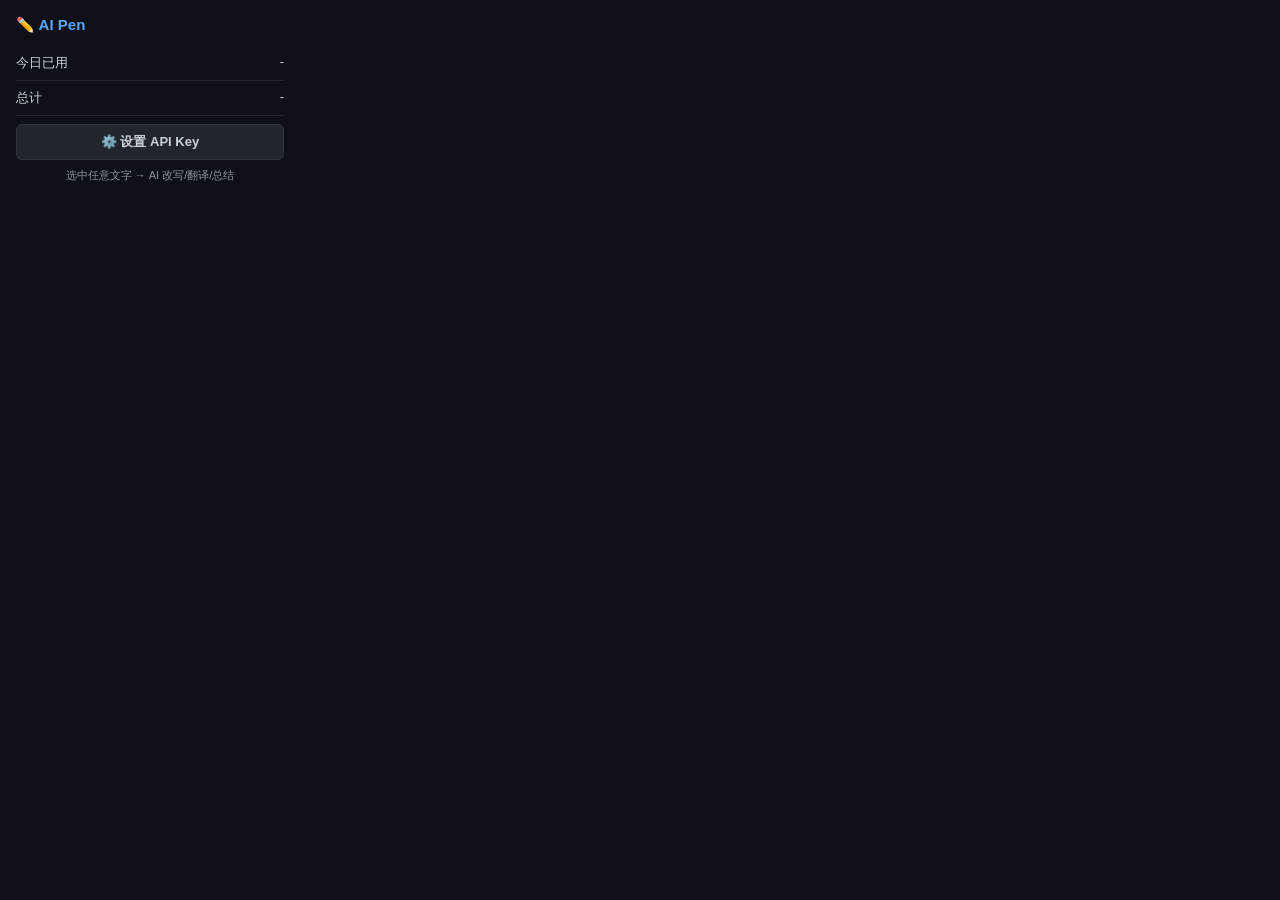
==== popup.html @ 20c29094 "Initial: AI Pen - 智能写作助手" ====
<!DOCTYPE html><html lang="zh-CN"><head><meta charset="UTF-8"><style>
*{margin:0;padding:0;box-sizing:border-box}
body{font-family:-apple-system,BlinkMacSystemFont,sans-serif;font-size:13px;color:#c9d1d9;background:#0d1117;width:300px;padding:16px}
h1{font-size:15px;color:#58a6ff;margin-bottom:12px}
.stat{display:flex;justify-content:space-between;padding:8px 0;border-bottom:1px solid #21262d}
.btn{display:block;width:100%;padding:8px;text-align:center;font-size:13px;font-weight:600;border:1px solid #30363d;border-radius:6px;cursor:pointer;background:#21262d;color:#c9d1d9;margin-top:8px}
.btn:hover{background:#30363d}
</style></head><body>
<h1>✏️ AI Pen</h1>
<div class="stat"><span>今日已用</span><span id="count">-</span></div>
<div class="stat"><span>总计</span><span id="total">-</span></div>
<button class="btn" id="settings">⚙️ 设置 API Key</button>
<p style="margin-top:8px;font-size:11px;color:#8b949e;text-align:center">选中任意文字 → AI 改写/翻译/总结</p>
<script src="popup.js"></script>
</body></html>
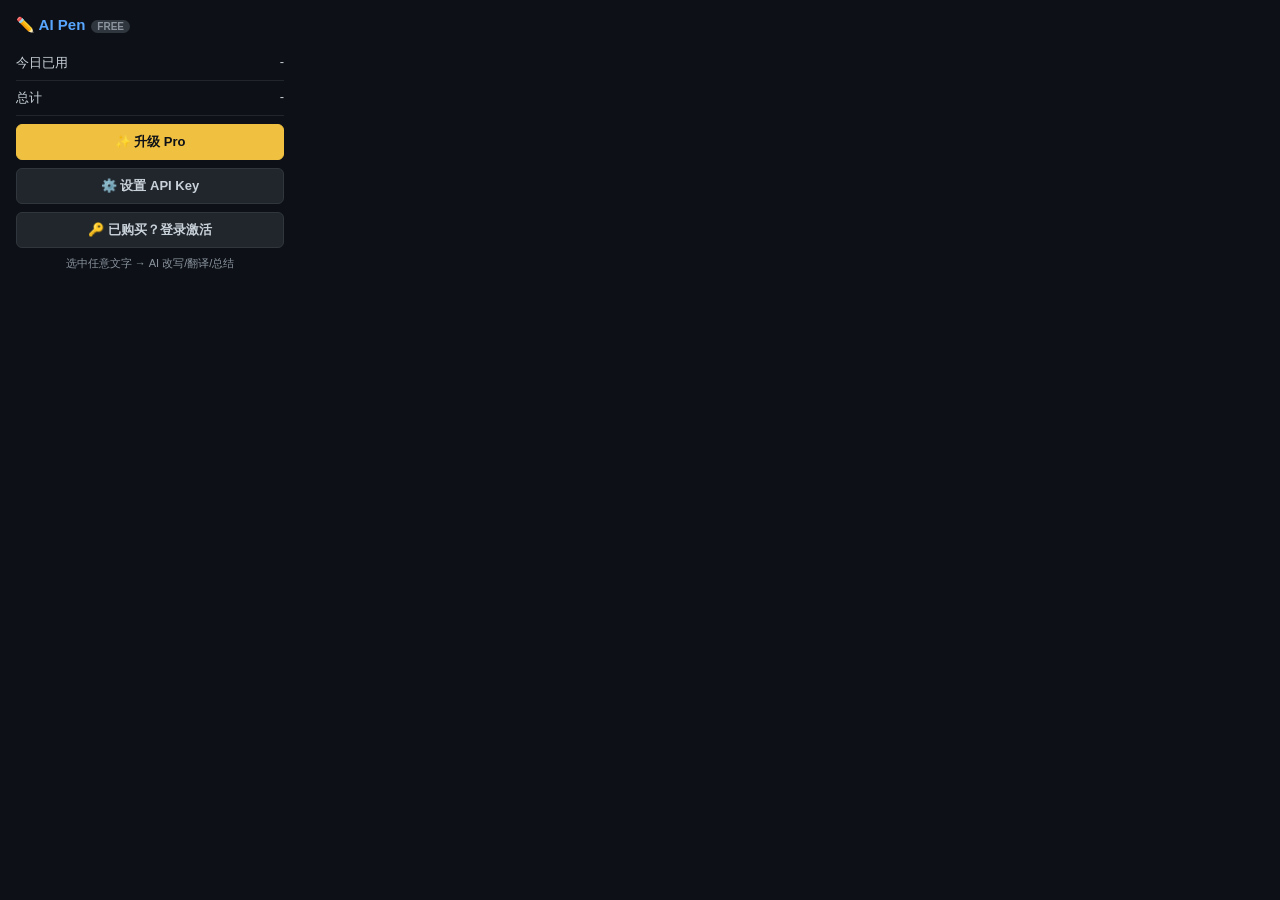
==== commit 2e532c97: "集成 ExtensionPay 付费系统" ====
--- a/popup.html
+++ b/popup.html
@@ -2,14 +2,25 @@
 *{margin:0;padding:0;box-sizing:border-box}
 body{font-family:-apple-system,BlinkMacSystemFont,sans-serif;font-size:13px;color:#c9d1d9;background:#0d1117;width:300px;padding:16px}
 h1{font-size:15px;color:#58a6ff;margin-bottom:12px}
+.badge{display:inline-block;font-size:10px;padding:1px 6px;border-radius:8px;font-weight:600;margin-left:6px}
+.badge-pro{background:#f0c040;color:#0d1117}
+.badge-free{background:#30363d;color:#8b949e}
 .stat{display:flex;justify-content:space-between;padding:8px 0;border-bottom:1px solid #21262d}
 .btn{display:block;width:100%;padding:8px;text-align:center;font-size:13px;font-weight:600;border:1px solid #30363d;border-radius:6px;cursor:pointer;background:#21262d;color:#c9d1d9;margin-top:8px}
 .btn:hover{background:#30363d}
+.btn-pro{background:#f0c040;color:#0d1117;border-color:#f0c040}
+.btn-pro:hover{background:#ffd700}
 </style></head><body>
-<h1>✏️ AI Pen</h1>
+<h1>✏️ AI Pen<span id="badge"></span></h1>
+<div id="pro-banner" style="display:none;background:linear-gradient(135deg,#f0c04020,#daa52020);border:1px solid #f0c04040;border-radius:8px;padding:10px;margin-bottom:8px;text-align:center">
+  <div style="font-size:14px;font-weight:600;color:#f0c040;margin-bottom:4px">🚀 Pro 无限畅用</div>
+  <div style="font-size:11px;color:#8b949e">无限次数 · 优先响应</div>
+</div>
 <div class="stat"><span>今日已用</span><span id="count">-</span></div>
 <div class="stat"><span>总计</span><span id="total">-</span></div>
+<button class="btn btn-pro" id="upgrade" style="display:none">✨ 升级 Pro</button>
 <button class="btn" id="settings">⚙️ 设置 API Key</button>
+<button class="btn" id="login-btn" style="display:none">🔑 已购买？登录激活</button>
 <p style="margin-top:8px;font-size:11px;color:#8b949e;text-align:center">选中任意文字 → AI 改写/翻译/总结</p>
 <script src="popup.js"></script>
 </body></html>
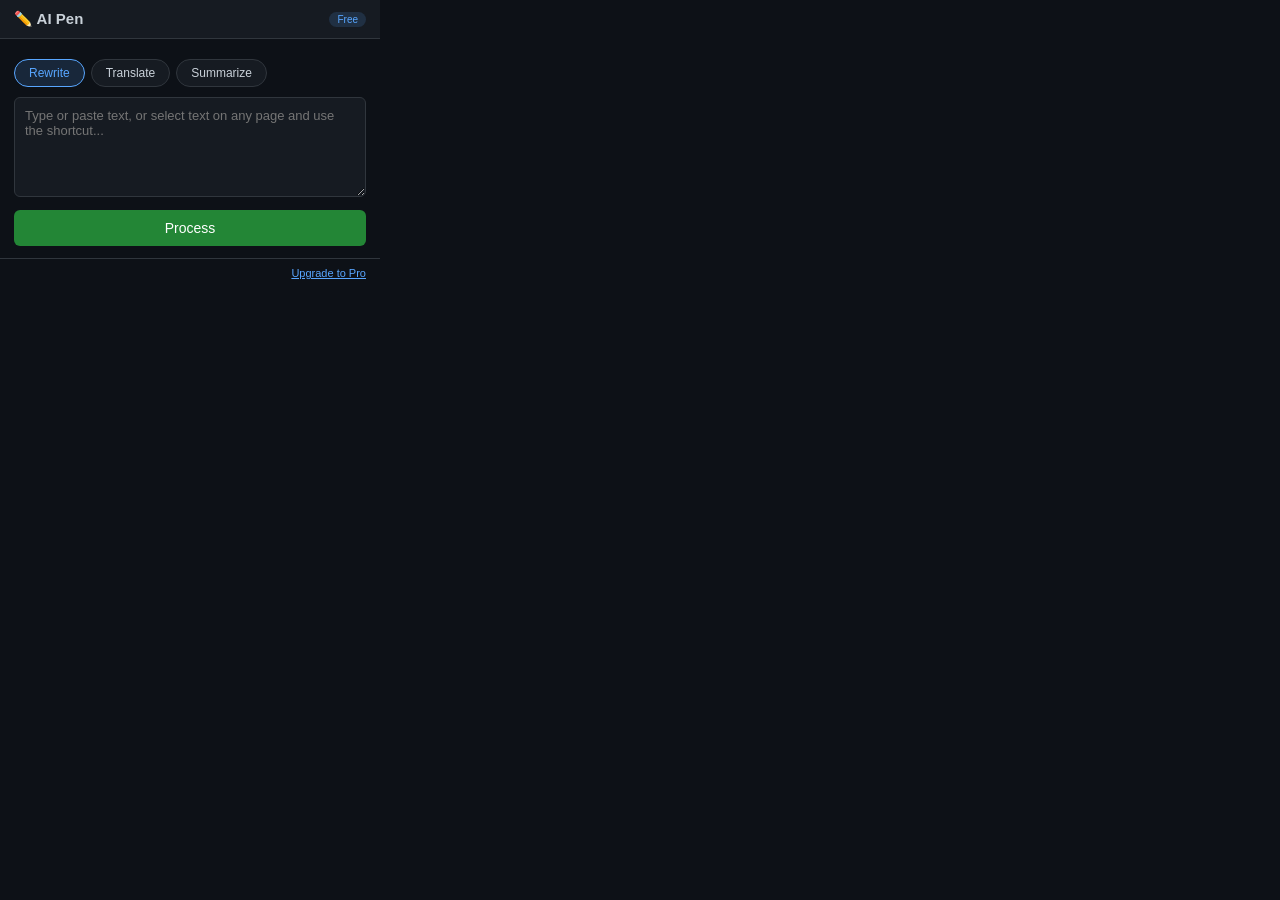
==== commit a986d08f: "Inject full AI Pen functionality: DeepSeek API, floating toolbar, popup UI, usage limits" ====
--- a/popup.html
+++ b/popup.html
@@ -1,26 +1,62 @@
-<!DOCTYPE html><html lang="zh-CN"><head><meta charset="UTF-8"><style>
-*{margin:0;padding:0;box-sizing:border-box}
-body{font-family:-apple-system,BlinkMacSystemFont,sans-serif;font-size:13px;color:#c9d1d9;background:#0d1117;width:300px;padding:16px}
-h1{font-size:15px;color:#58a6ff;margin-bottom:12px}
-.badge{display:inline-block;font-size:10px;padding:1px 6px;border-radius:8px;font-weight:600;margin-left:6px}
-.badge-pro{background:#f0c040;color:#0d1117}
-.badge-free{background:#30363d;color:#8b949e}
-.stat{display:flex;justify-content:space-between;padding:8px 0;border-bottom:1px solid #21262d}
-.btn{display:block;width:100%;padding:8px;text-align:center;font-size:13px;font-weight:600;border:1px solid #30363d;border-radius:6px;cursor:pointer;background:#21262d;color:#c9d1d9;margin-top:8px}
-.btn:hover{background:#30363d}
-.btn-pro{background:#f0c040;color:#0d1117;border-color:#f0c040}
-.btn-pro:hover{background:#ffd700}
-</style></head><body>
-<h1>✏️ AI Pen<span id="badge"></span></h1>
-<div id="pro-banner" style="display:none;background:linear-gradient(135deg,#f0c04020,#daa52020);border:1px solid #f0c04040;border-radius:8px;padding:10px;margin-bottom:8px;text-align:center">
-  <div style="font-size:14px;font-weight:600;color:#f0c040;margin-bottom:4px">🚀 Pro 无限畅用</div>
-  <div style="font-size:11px;color:#8b949e">无限次数 · 优先响应</div>
+<!DOCTYPE html>
+<html lang="en">
+<head>
+<meta charset="UTF-8">
+<meta name="viewport" content="width=device-width,initial-scale=1.0">
+<title>AI Pen</title>
+<style>
+:root{--bg:#0d1117;--surface:#161b22;--border:#30363d;--text:#c9d1d9;--text2:#8b949e;--accent:#58a6ff;--green:#3fb950;--yellow:#f0c040;}
+*{margin:0;padding:0;box-sizing:border-box;}
+body{background:var(--bg);color:var(--text);width:380px;font-family:-apple-system,BlinkMacSystemFont,sans-serif;font-size:13px;}
+.header{background:var(--surface);border-bottom:1px solid var(--border);padding:10px 14px;display:flex;align-items:center;justify-content:space-between;}
+.header h1{font-size:15px;font-weight:600;display:flex;align-items:center;gap:6px;}
+.badge{font-size:10px;padding:2px 8px;border-radius:10px;font-weight:500;}
+.badge-free{background:rgba(88,166,255,0.15);color:var(--accent);}
+.badge-pro{background:rgba(240,192,64,0.15);color:var(--yellow);}
+.usage{font-size:11px;color:var(--text2);}
+.content{padding:12px 14px;}
+.actions{display:flex;gap:6px;margin-bottom:10px;flex-wrap:wrap;}
+.chip{background:var(--surface);border:1px solid var(--border);border-radius:20px;padding:6px 14px;font-size:12px;cursor:pointer;color:var(--text);transition:all 0.15s;}
+.chip:hover{border-color:var(--accent);color:var(--accent);}
+.chip.active{background:rgba(88,166,255,0.15);border-color:var(--accent);color:var(--accent);}
+textarea{width:100%;background:var(--surface);border:1px solid var(--border);border-radius:6px;padding:10px;color:var(--text);font-size:13px;resize:vertical;min-height:100px;font-family:inherit;}
+textarea:focus{outline:none;border-color:var(--accent);}
+.output{background:var(--surface);border:1px solid var(--border);border-radius:6px;padding:10px;margin-top:10px;min-height:60px;font-size:13px;line-height:1.5;display:none;}
+.output.show{display:block;}
+.loading{text-align:center;padding:16px;color:var(--text2);display:none;}
+.loading.show{display:block;}
+.btn{display:block;width:100%;background:#238636;color:#fff;border:none;border-radius:6px;padding:10px;font-size:14px;cursor:pointer;font-weight:500;margin-top:10px;}
+.btn:hover{background:#2ea043;}
+.btn:disabled{background:#30363d;color:var(--text2);cursor:default;}
+.error{color:#f85149;font-size:12px;margin-top:6px;display:none;}
+.error.show{display:block;}
+.footer{display:flex;justify-content:space-between;align-items:center;padding:8px 14px;border-top:1px solid var(--border);font-size:11px;color:var(--text2);}
+.spinner{display:inline-block;width:16px;height:16px;border:2px solid var(--border);border-top-color:var(--accent);border-radius:50%;animation:spin 0.6s linear infinite;margin-right:8px;vertical-align:middle;}
+@keyframes spin{to{transform:rotate(360deg);}}
+</style>
+</head>
+<body>
+<div class="header">
+  <h1>✏️ AI Pen</h1>
+  <span id="plan-badge" class="badge badge-free">Free</span>
 </div>
-<div class="stat"><span>今日已用</span><span id="count">-</span></div>
-<div class="stat"><span>总计</span><span id="total">-</span></div>
-<button class="btn btn-pro" id="upgrade" style="display:none">✨ 升级 Pro</button>
-<button class="btn" id="settings">⚙️ 设置 API Key</button>
-<button class="btn" id="login-btn" style="display:none">🔑 已购买？登录激活</button>
-<p style="margin-top:8px;font-size:11px;color:#8b949e;text-align:center">选中任意文字 → AI 改写/翻译/总结</p>
+<div class="content">
+  <div id="usage-info" class="usage" style="margin-bottom:8px;"></div>
+  <div class="actions">
+    <button class="chip active" data-mode="rewrite">Rewrite</button>
+    <button class="chip" data-mode="translate">Translate</button>
+    <button class="chip" data-mode="summarize">Summarize</button>
+  </div>
+  <textarea id="input" placeholder="Type or paste text, or select text on any page and use the shortcut..."></textarea>
+  <button id="process-btn" class="btn">Process</button>
+  <div id="loading" class="loading"><span class="spinner"></span> Processing...</div>
+  <div id="error" class="error"></div>
+  <div id="output" class="output"></div>
+</div>
+<div class="footer">
+  <span id="remaining"></span>
+  <a href="https://devkit-tools.xyz/pricing" target="_blank" style="color:var(--accent);">Upgrade to Pro</a>
+</div>
 <script src="popup.js"></script>
-</body></html>
+</body>
+</html>
